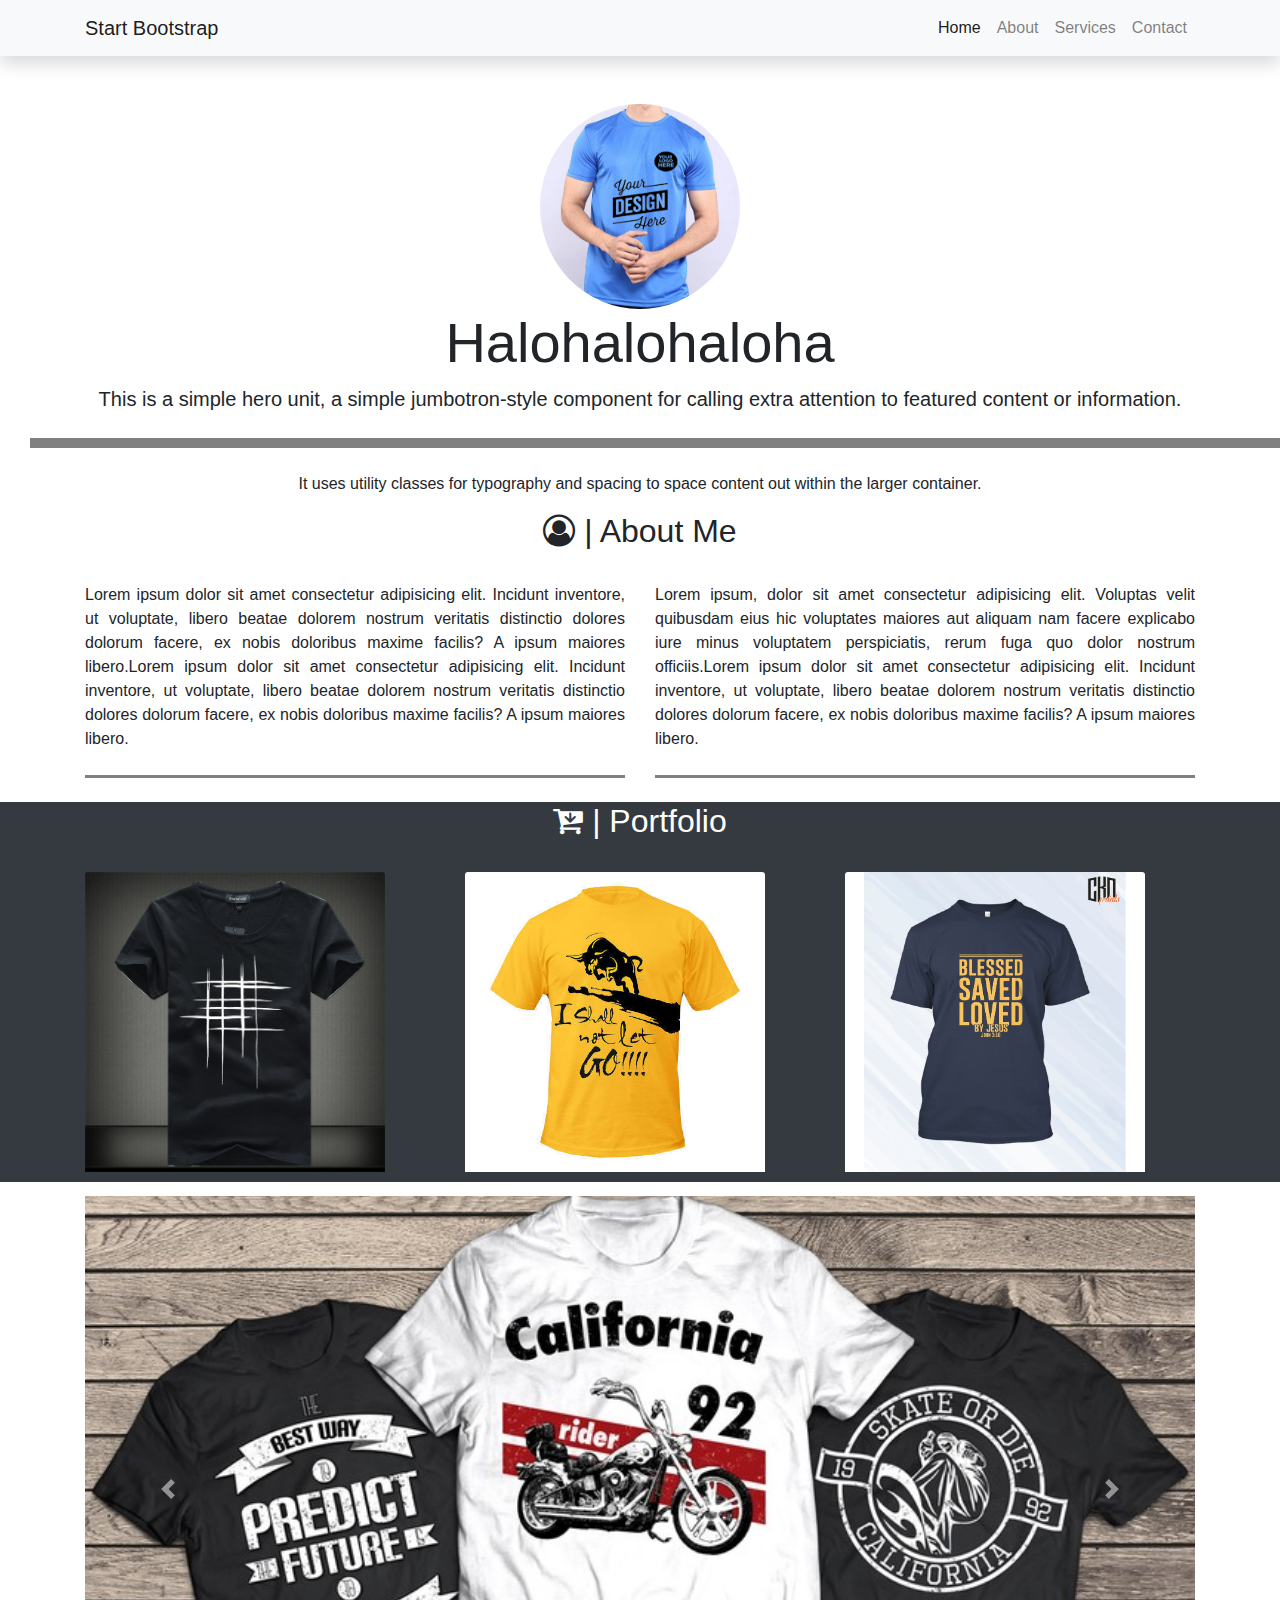
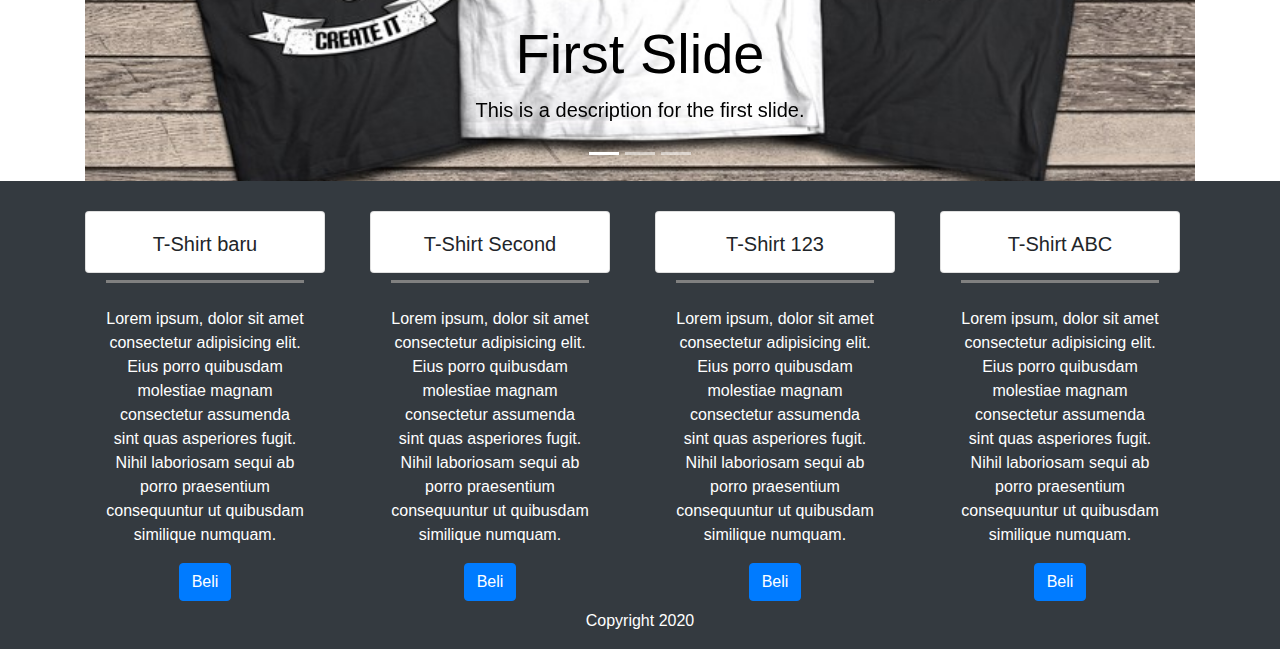
==== index.html @ bd91519e "first commit" ====
<!doctype html>
<html lang="en">

<head>
    <!-- Required meta tags -->
    <meta charset="utf-8">
    <meta name="viewport" content="width=device-width, initial-scale=1, shrink-to-fit=no">

    <!-- Bootstrap CSS -->
    <link rel="stylesheet" href="https://stackpath.bootstrapcdn.com/bootstrap/4.5.2/css/bootstrap.min.css"
        integrity="sha384-JcKb8q3iqJ61gNV9KGb8thSsNjpSL0n8PARn9HuZOnIxN0hoP+VmmDGMN5t9UJ0Z" crossorigin="anonymous">

    <link rel="stylesheet" href="https://stackpath.bootstrapcdn.com/font-awesome/4.7.0/css/font-awesome.min.css"
        integrity="sha384-wvfXpqpZZVQGK6TAh5PVlGOfQNHSoD2xbE+QkPxCAFlNEevoEH3Sl0sibVcOQVnN" crossorigin="anonymous">
    <title>Hello, world!</title>
    <style>
        .carousel-item {
            height: 65vh;
            min-height: 350px;
            background: no-repeat center center scroll;
            -webkit-background-size: cover;
            -moz-background-size: cover;
            -o-background-size: cover;
            background-size: cover;
        }

        .hrku {
            border-top: 3px solid grey;
        }

        .hrku2 {
            border-top: 10px solid gray;
            margin-left: 30px;
        }

        .about1 {
            background-color: gray;
        }

        /* Set a background image by replacing the URL below */
        body {
            background: url('https://source.unsplash.com/twukN12EN7c/1920x1080') no-repeat center center fixed;
            -webkit-background-size: cover;
            -moz-background-size: cover;
            background-size: cover;
            -o-background-size: cover;
        }
    </style>
</head>

<body>


    <!-- section -->
    <!-- Navigation -->
    <nav class="navbar navbar-expand-lg navbar-light bg-light static-top mb-5 shadow">
        <div class="container">
            <a class="navbar-brand" href="#">Start Bootstrap</a>
            <button class="navbar-toggler" type="button" data-toggle="collapse" data-target="#navbarResponsive"
                aria-controls="navbarResponsive" aria-expanded="false" aria-label="Toggle navigation">
                <span class="navbar-toggler-icon"></span>
            </button>
            <div class="collapse navbar-collapse" id="navbarResponsive">
                <ul class="navbar-nav ml-auto">
                    <li class="nav-item active">
                        <a class="nav-link" href="#">Home
                            <span class="sr-only">(current)</span>
                        </a>
                    </li>
                    <li class="nav-item">
                        <a class="nav-link" href="#">About</a>
                    </li>
                    <li class="nav-item">
                        <a class="nav-link" href="#">Services</a>
                    </li>
                    <li class="nav-item">
                        <a class="nav-link" href="#">Contact</a>
                    </li>
                </ul>
            </div>
        </div>
    </nav>

    <!-- Page Content -->

    <div id="header" style="text-align: center;">
        <div class="Profil">
            <img src="baju4.jpg" style="width: 200px; " alt="" class="rounded-circle">
            <h1 class="display-4">Halohalohaloha</h1>
            <p class="lead">This is a simple hero unit, a simple jumbotron-style component for calling extra
                attention to featured content or information.</p>
            <hr class="my-4 hrku2">
            <p>It uses utility classes for typography and spacing to space content out within the larger container.
            </p>
        </div>


    </div>

    <section id="about1">
        <div class="container">
            <div class="row mb-4">
                <div class="col text-center">
                    <h2> <i class="fa fa-user-circle-o" aria-hidden="true"></i> | About Me</i></h2>
                </div>
            </div>
            <div class="row">
                <div class="col text-justify">
                    <p>Lorem ipsum dolor sit amet consectetur adipisicing elit. Incidunt inventore, ut voluptate,
                        libero beatae dolorem nostrum veritatis distinctio dolores dolorum facere, ex nobis
                        doloribus maxime facilis? A ipsum maiores libero.Lorem ipsum dolor sit amet consectetur
                        adipisicing elit. Incidunt inventore, ut voluptate,
                        libero beatae dolorem nostrum veritatis distinctio dolores dolorum facere, ex nobis
                        doloribus maxime facilis? A ipsum maiores libero.</p>
                    <hr class="my-4 hrku">
                </div>
                <div class="col text-justify">
                    <p>Lorem ipsum, dolor sit amet consectetur adipisicing elit. Voluptas velit quibusdam eius hic
                        voluptates maiores aut aliquam nam facere explicabo iure minus voluptatem perspiciatis,
                        rerum fuga quo dolor nostrum officiis.Lorem ipsum dolor sit amet consectetur adipisicing
                        elit. Incidunt inventore, ut voluptate,
                        libero beatae dolorem nostrum veritatis distinctio dolores dolorum facere, ex nobis
                        doloribus maxime facilis? A ipsum maiores libero.</p>
                    <hr class="my-4 hrku">
                </div>
            </div>
        </div>

    </section>


    </div>
    <section id="Portfolio" class="bg-dark" style="height: 380px;">
        <div class="container">
            <div class="row">
                <div class="col text-center">
                    <h2 style="color: white;"> <i class="fa fa-cart-arrow-down" aria-hidden="true"></i> | Portfolio</h2>
                    <br>
                </div>
            </div>
            <div class="row mb-4">
                <div class="col 1">
                    <img src="baju3.webp" style="width: 300px;" class="card-img-top" alt="...">
                </div>

                <div class="col 1">
                    <img src="baju2.jpg" style="width: 300px;" class="card-img-top" alt="...">
                </div>

                <div class="col 1">
                    <img src="baju1.jpg" style="width: 300px;" class="card-img-top" alt="...">
                </div>

            </div>


        </div>

        <!-- Navigation -->

        <header>
            <section id="list">
                <div class="container">
                    <div class="row">
                        <div class="col 1 ml-left">
                            <div id="carouselExampleIndicators" class="carousel slide" data-ride="carousel">
                                <ol class="carousel-indicators">
                                    <li data-target="#carouselExampleIndicators" data-slide-to="0" class="active"></li>
                                    <li data-target="#carouselExampleIndicators" data-slide-to="1"></li>
                                    <li data-target="#carouselExampleIndicators" data-slide-to="2"></li>
                                </ol>
                                <div class="carousel-inner" role="listbox">
                                    <!-- Slide One - Set the background image for this slide in the line below -->
                                    <div class="carousel-item active"
                                        style="background-image: url('./image/baju5.jpg')">
                                        <div class="carousel-caption d-none d-md-block">
                                            <h3 class="display-4" style="color: black;">First Slide</h3>
                                            <p class="lead" style="color: black;">This is a description for the first
                                                slide.</p>
                                        </div>
                                    </div>
                                    <!-- Slide Two - Set the background image for this slide in the line below -->
                                    <div class="carousel-item" style="background-image: url('./image/baju6.jpg')">
                                        <div class="carousel-caption d-none d-md-block">
                                            <h3 class="display-4" style="color: black;">Second Slide</h3>
                                            <p class="lead" style="color: black;">This is a description for the second
                                                slide.</p>
                                        </div>
                                    </div>
                                    <!-- Slide Three - Set the background image for this slide in the line below -->
                                    <div class="carousel-item" style="background-image: url('./image/baju7.jpg')">
                                        <div class="carousel-caption d-none d-md-block">
                                            <h3 class="display-4" style="color: black;">Third Slide</h3>
                                            <p class="lead" style="color: black;">This is a description for the third
                                                slide.</p>
                                        </div>
                                    </div>
                                </div>
                                <a class="carousel-control-prev" href="#carouselExampleIndicators" role="button"
                                    data-slide="prev">
                                    <span class="carousel-control-prev-icon" aria-hidden="true"></span>
                                    <span class="sr-only">Previous</span>
                                </a>
                                <a class="carousel-control-next" href="#carouselExampleIndicators" role="button"
                                    data-slide="next">
                                    <span class="carousel-control-next-icon" aria-hidden="true"></span>
                                    <span class="sr-only">Next</span>
                                </a>
                            </div>
                        </div>
                        <!-- col -->

                    </div>
                </div>

            </section>
            <section id="bajuku" class="bg-dark" style="height:420px; padding: 30px;">
                <div class="container">
                    <div class="row">
                        <div class="col 1">
                            <div class="card" style="width: 15rem;">

                                <div class="card-body" style="height: 60px; text-align: center;">
                                    <h5 class="card-title">T-Shirt baru </h5>
                                    <hr class="my-4 hrku">
                                    <P style="color: white;">Lorem ipsum, dolor sit amet consectetur adipisicing elit.
                                        Eius porro quibusdam
                                        molestiae magnam consectetur assumenda sint quas asperiores fugit. Nihil
                                        laboriosam sequi ab porro praesentium consequuntur ut quibusdam similique
                                        numquam.</P>
                                    <a href="#" class="btn btn-primary">Beli</a>
                                </div>
                            </div>
                        </div>
                        <div class="col 1">
                            <div class="card" style="width: 15rem;">
                                <div class="card-body" style="height: 60px; text-align: center;">
                                    <h5 class="card-title">T-Shirt Second</h5>
                                    <hr class="my-4 hrku">
                                    <P style="color: white;">Lorem ipsum, dolor sit amet consectetur adipisicing elit.
                                        Eius porro quibusdam
                                        molestiae magnam consectetur assumenda sint quas asperiores fugit. Nihil
                                        laboriosam sequi ab porro praesentium consequuntur ut quibusdam similique
                                        numquam.</P>
                                    <a href="#" class="btn btn-primary">Beli</a>
                                </div>
                            </div>
                        </div>
                        <div class="col 1">
                            <div class="card" style="width: 15rem;">
                                <div class="card-body" style="height: 60px; text-align: center;">
                                    <h5 class="card-title">T-Shirt 123</h5>
                                    <hr class="my-4 hrku">
                                    <P style="color: white;">Lorem ipsum, dolor sit amet consectetur adipisicing elit.
                                        Eius porro quibusdam
                                        molestiae magnam consectetur assumenda sint quas asperiores fugit. Nihil
                                        laboriosam sequi ab porro praesentium consequuntur ut quibusdam similique
                                        numquam.</P>
                                    <a href="#" class="btn btn-primary">Beli</a>
                                </div>
                            </div>
                        </div>
                        <div class="col 1">
                            <div class="card" style="width: 15rem;">
                                <div class="card-body" style="height: 60px; text-align: center;">
                                    <h5 class="card-title">T-Shirt ABC</h5>
                                    <hr class="my-4 hrku">
                                    <P style="color: white;">Lorem ipsum, dolor sit amet consectetur adipisicing elit.
                                        Eius porro quibusdam
                                        molestiae magnam consectetur assumenda sint quas asperiores fugit. Nihil
                                        laboriosam sequi ab porro praesentium consequuntur ut quibusdam similique
                                        numquam.</P>
                                    <a href="#" class="btn btn-primary">Beli</a>
                                </div>
                            </div>
                        </div>
                    </div>
                </div>
                </div>
            </section>
        </header>

        <!-- Page Content -->
        <section id="About">
            <div class="fixed"></div>
        </section>
        <div class="row bg-dark">
            <div class="col text-center pt-2">
                <p style="color: white;">Copyright 2020
                </p>
            </div>


    </section>


    <!-- Optional JavaScript -->
    <!-- jQuery first, then Popper.js, then Bootstrap JS -->
    <script src="https://code.jquery.com/jquery-3.5.1.slim.min.js"
        integrity="sha384-DfXdz2htPH0lsSSs5nCTpuj/zy4C+OGpamoFVy38MVBnE+IbbVYUew+OrCXaRkfj"
        crossorigin="anonymous"></script>
    <script src="https://cdn.jsdelivr.net/npm/popper.js@1.16.1/dist/umd/popper.min.js"
        integrity="sha384-9/reFTGAW83EW2RDu2S0VKaIzap3H66lZH81PoYlFhbGU+6BZp6G7niu735Sk7lN"
        crossorigin="anonymous"></script>
    <script src="https://stackpath.bootstrapcdn.com/bootstrap/4.5.2/js/bootstrap.min.js"
        integrity="sha384-B4gt1jrGC7Jh4AgTPSdUtOBvfO8shuf57BaghqFfPlYxofvL8/KUEfYiJOMMV+rV"
        crossorigin="anonymous"></script>
</body>

</html>
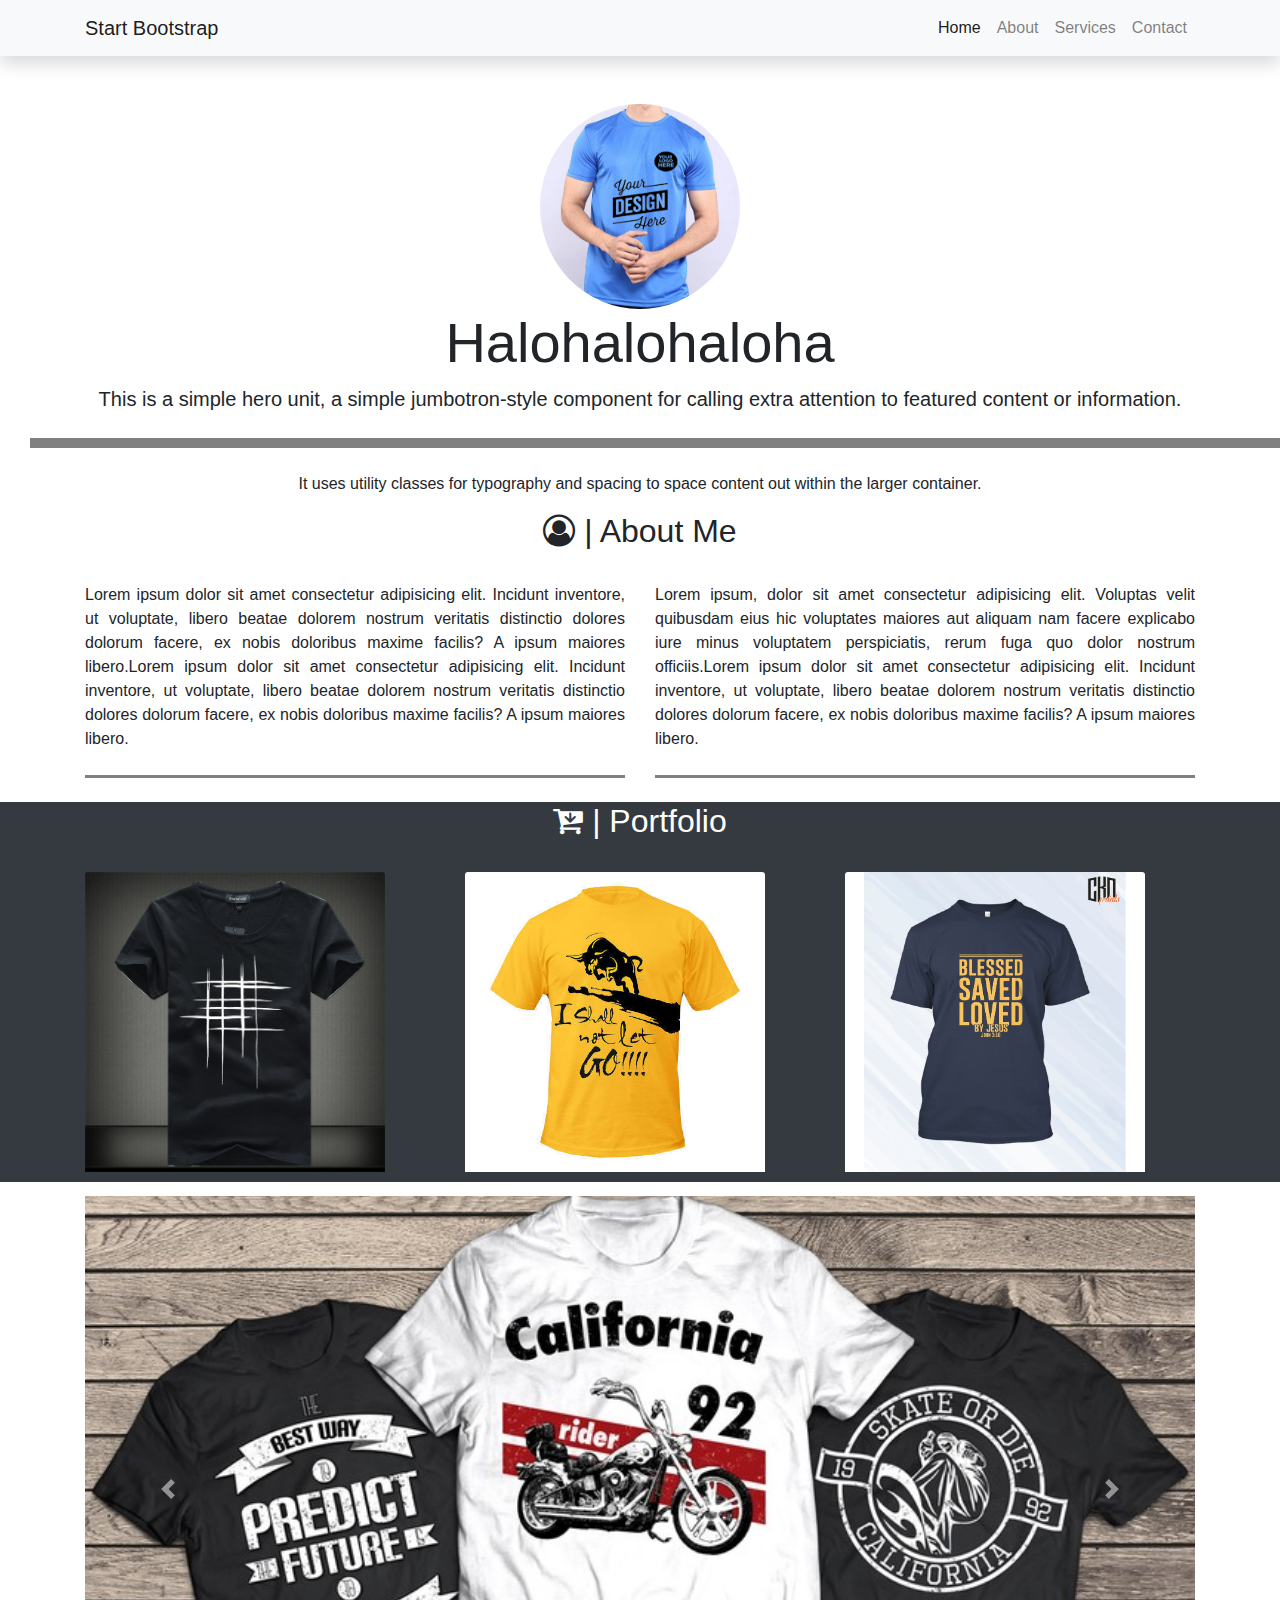
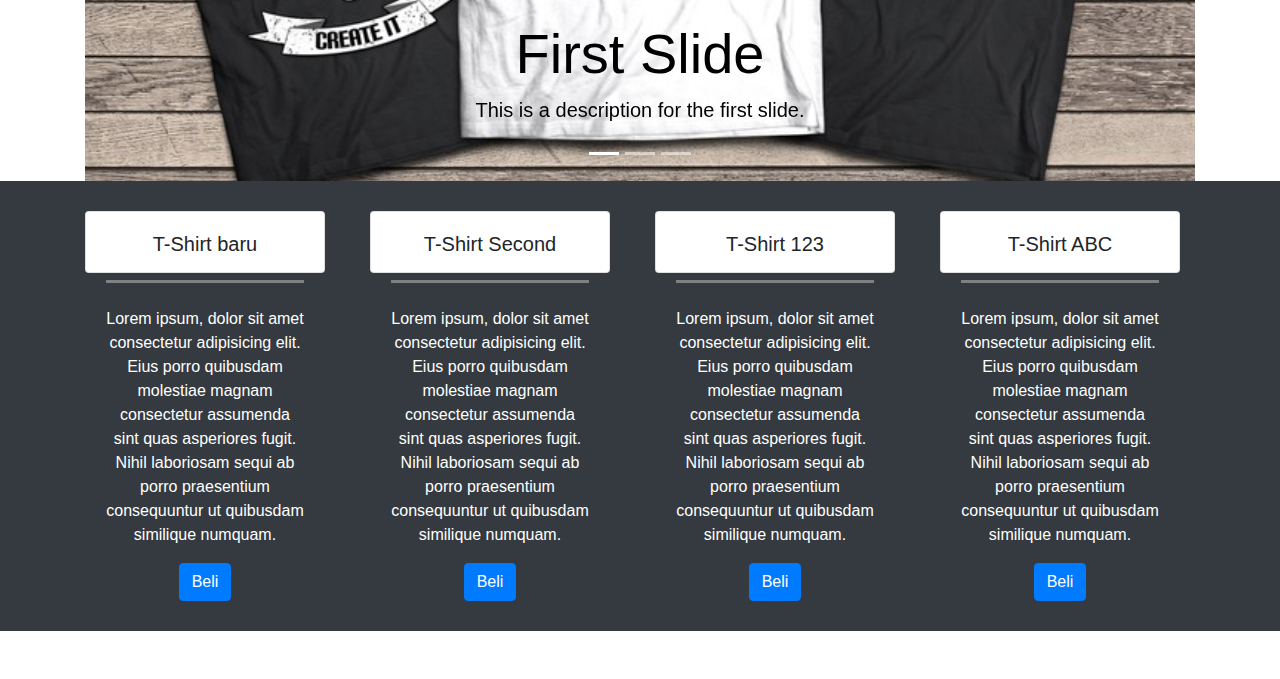
==== commit ec98bfd9: "perubahan" ====
--- a/index.html
+++ b/index.html
@@ -214,7 +214,7 @@
                 </div>
 
             </section>
-            <section id="bajuku" class="bg-dark" style="height:420px; padding: 30px;">
+            <section id="bajuku" class="bg-dark" style="height:450px; padding: 30px;">
                 <div class="container">
                     <div class="row">
                         <div class="col 1">
@@ -281,10 +281,8 @@
         </header>
 
         <!-- Page Content -->
-        <section id="About">
-            <div class="fixed"></div>
-        </section>
-        <div class="row bg-dark">
+
+        <div class="row bg-black">
             <div class="col text-center pt-2">
                 <p style="color: white;">Copyright 2020
                 </p>
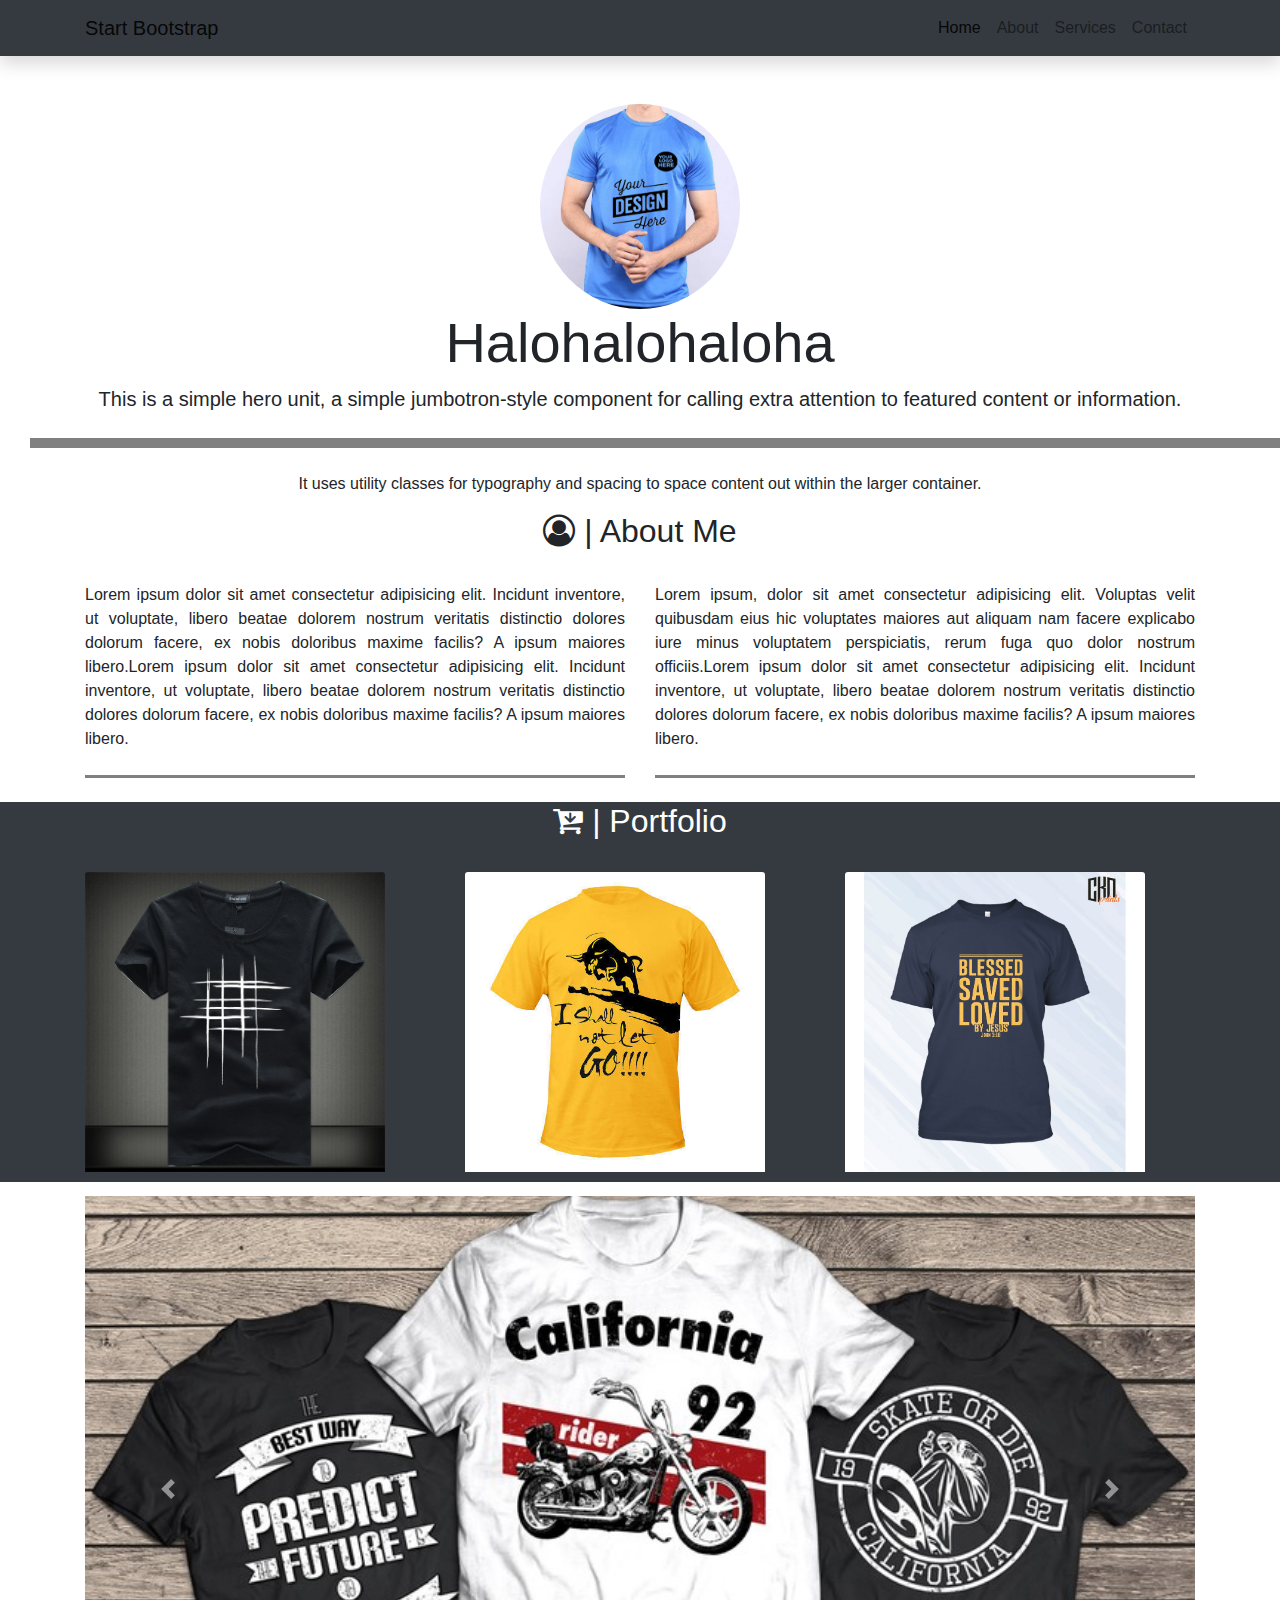
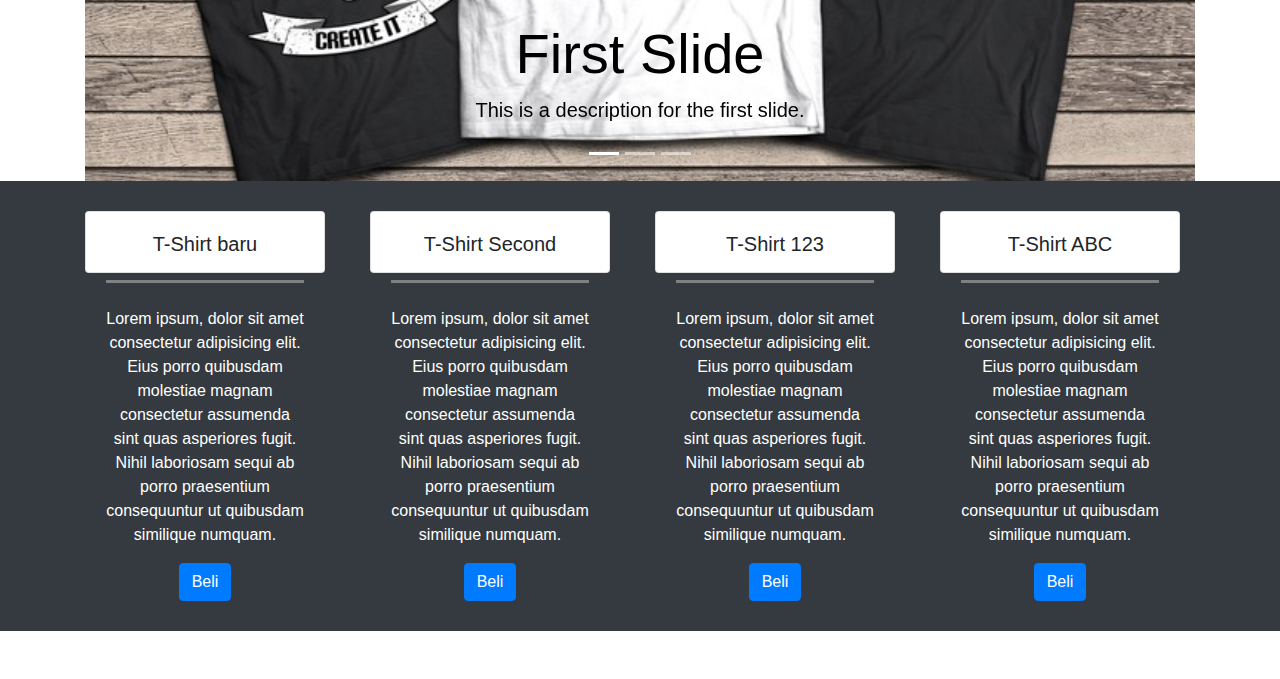
==== commit 5c21bb79: "perubahan warna header" ====
--- a/index.html
+++ b/index.html
@@ -53,7 +53,7 @@
 
     <!-- section -->
     <!-- Navigation -->
-    <nav class="navbar navbar-expand-lg navbar-light bg-light static-top mb-5 shadow">
+    <nav class="navbar navbar-expand-lg navbar-light bg-dark static-top mb-5 shadow">
         <div class="container">
             <a class="navbar-brand" href="#">Start Bootstrap</a>
             <button class="navbar-toggler" type="button" data-toggle="collapse" data-target="#navbarResponsive"
